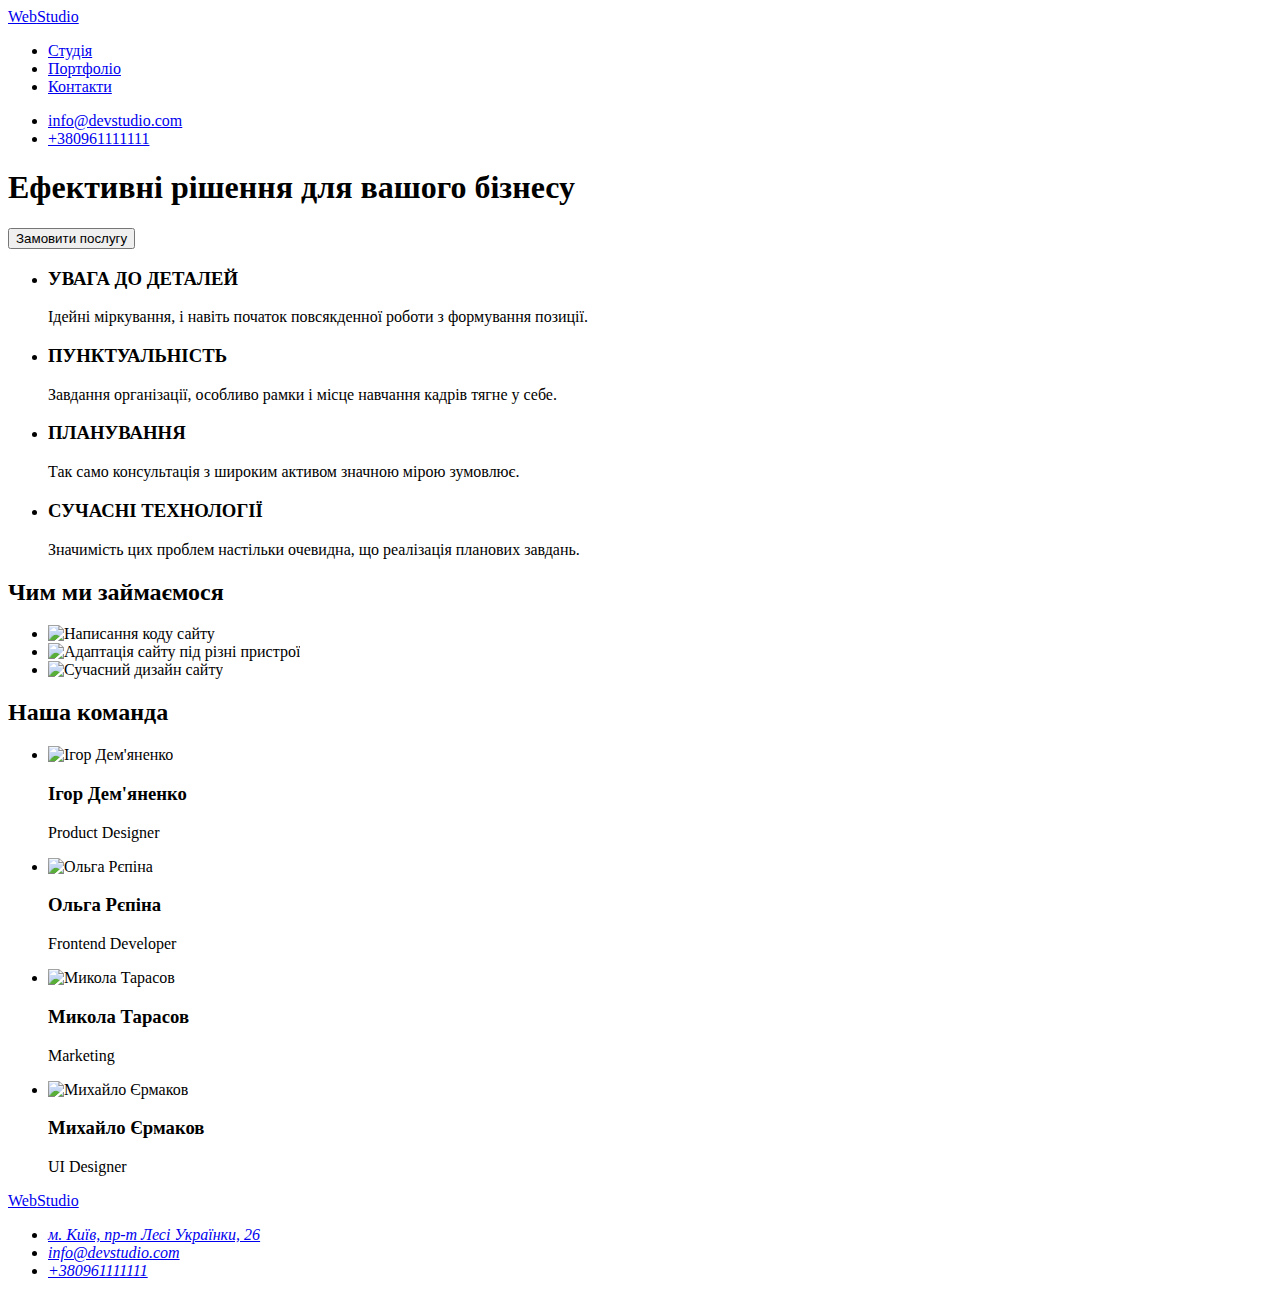
==== index.html @ fed39a5d "Add files via upload" ====
<!DOCTYPE html>
<html lang="uk">
<head>
    <meta charset="UTF-8">
    <meta http-equiv="X-UA-Compatible" content="IE=edge">
    <meta name="viewport" content="width=device-width, initial-scale=1.0">
    <link rel="preconnect" href="https://fonts.googleapis.com">
<link rel="preconnect" href="https://fonts.gstatic.com" crossorigin>
<link href="https://fonts.googleapis.com/css2?family=Raleway:wght@700&family=Roboto:wght@400;500;700;900&display=swap" rel="stylesheet">
    <title>Web Studio</title>
    <link rel="stylesheet" href="./css/styles.css">
</head>
<body>
    <header>
        <nav>
            <a class="logo" href="./index.html"><span class="web">Web</span>Studio</a>
            <ul>
                <li><a class="navigation" href="./index.html">Студія</a></li>
                <li><a class="navigation" href="./portfolio.html">Портфоліо</a></li>
                <li><a class="navigation" href="#">Контакти</a></li>
            </ul>
        </nav>
        <ul>
            <li><a class="contacts" href="mailto:info@devstudio.com">info@devstudio.com</a></li>
            <li><a class="contacts" href="tel:+380961111111">+380961111111</a></li>
        </ul>
    </header>
    <main>
        <section class="hero">
            <h1 class="hero-title">Ефективні рішення для вашого бізнесу</h1>
            <button type="button" class="hero-button">Замовити послугу</button>
        </section>
        <section>
            <ul class="advances-box">
                <li class="advances">
                    <h3 class="advances-title">УВАГА ДО ДЕТАЛЕЙ</h3>
                    <p class="advances-text">Ідейні міркування, і навіть початок повсякденної роботи з формування позиції.</p>
                </li>
                <li class="advances">
                    <h3 class="advances-title">ПУНКТУАЛЬНІСТЬ</h3>
                    <p class="advances-text">Завдання організації, особливо рамки і місце навчання кадрів тягне у себе.</p>
                </li>
                <li class="advances">
                    <h3 class="advances-title">ПЛАНУВАННЯ</h3>
                    <p class="advances-text">Так само консультація з широким активом значною мірою зумовлює.</p>
                </li>
                <li class="advances">
                    <h3 class="advances-title">СУЧАСНІ ТЕХНОЛОГІЇ</h3>
                    <p class="advances-text">Значимість цих проблем настільки очевидна, що реалізація планових завдань.</p>
                </li>
            </ul>
        </section>
        <section>
            <h2 class="section-title">Чим ми займаємося</h2>
            <ul class="image-box">
                <li class="section-image"><img width=370 src="./images/img1.jpg" alt="Написання коду сайту"></li>
                <li class="section-image"><img width=370 src="./images/img2.jpg" alt="Адаптація сайту під різні пристрої"></li>
                <li class="section-image"><img width=370 src="./images/img3.jpg" alt="Сучасний дизайн сайту"></li>
            </ul>
        </section>
        <section class="team">
            <h2 class="section-title">Наша команда</h2>
            <ul>
                <li class="team-cards">
                    <img class="team-image" src="./images/team_img1.jpg" alt="Ігор Дем'яненко">
                    <h3 class="name">Ігор Дем'яненко</h3>
                    <p class="post">Product Designer</p>
                </li>
                <li class="team-cards">
                    <img class="team-image" src="./images/team_img2.jpg" alt="Ольга Рєпіна">
                    <h3 class="name">Ольга Рєпіна</h3>
                    <p class="post">Frontend Developer</p>
                </li>
                <li class="team-cards">
                    <img class="team-image" src="./images/team_img3.jpg" alt="Микола Тарасов">
                    <h3 class="name">Микола Тарасов</h3>
                    <p class="post">Marketing</p>
                </li>
                <li class="team-cards">
                    <img class="team-image" src="./images/team_img4.jpg" alt="Михайло Єрмаков">
                    <h3 class="name">Михайло Єрмаков</h3>
                    <p class="post">UI Designer</p>
                </li>
            </ul>
        </section>
    </main>
    <footer>
        <a class="logo" href="./index.html"><span class="web">Web</span>Studio</a>
        <address>
            <ul>
                <li><a class="adress" target="_blank" href="https://www.google.com/maps/place/%D0%B1%D1%83%D0%BB.+%D0%9B%D0%B5%D1%81%D0%B8+%D0%A3%D0%BA%D1%80%D0%B0%D0%B8%D0%BD%D0%BA%D0%B8,+26,+%D0%9A%D0%B8%D0%B5%D0%B2,+02000/@50.4265807,30.5383858,17z/data=!3m1!4b1!4m5!3m4!1s0x40d4cf0e033ecbe9:0x57a4dffefec77da0!8m2!3d50.4265807!4d30.5383858">м. Київ, пр-т Лесі Українки, 26</a></li>
                <li><a class="contacts-footer" href="mailto:info@devstudio.com">info@devstudio.com</a></li>
                <li><a class="contacts-footer" href="tel:+380961111111">+380961111111</a></li>
            </ul>
        </address>
    </footer>
</body>
</html>
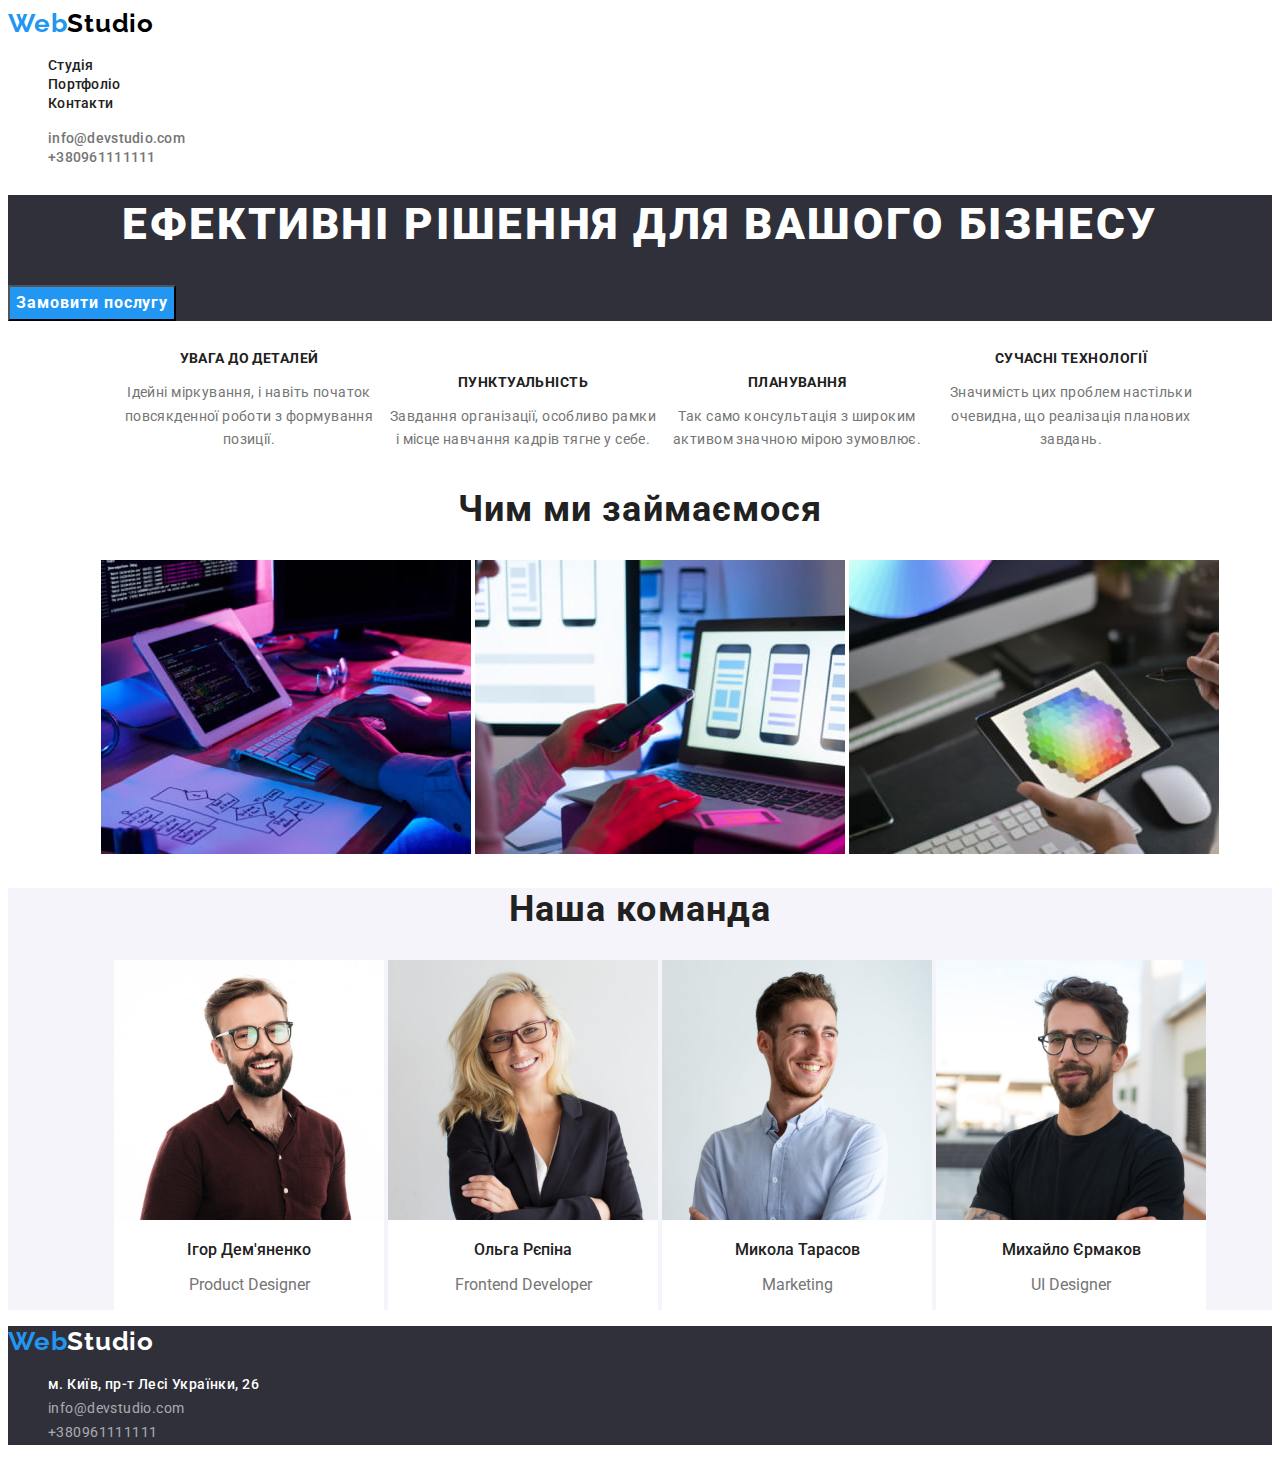
==== commit 18aaa5da: "2" ====
--- a/index.html
+++ b/index.html
@@ -85,7 +85,7 @@
         </section>
     </main>
     <footer>
-        <a class="logo" href="./index.html"><span class="web">Web</span>Studio</a>
+        <a class="logo-footer" href="./index.html"><span class="web">Web</span>Studio</a>
         <address>
             <ul>
                 <li><a class="adress" target="_blank" href="https://www.google.com/maps/place/%D0%B1%D1%83%D0%BB.+%D0%9B%D0%B5%D1%81%D0%B8+%D0%A3%D0%BA%D1%80%D0%B0%D0%B8%D0%BD%D0%BA%D0%B8,+26,+%D0%9A%D0%B8%D0%B5%D0%B2,+02000/@50.4265807,30.5383858,17z/data=!3m1!4b1!4m5!3m4!1s0x40d4cf0e033ecbe9:0x57a4dffefec77da0!8m2!3d50.4265807!4d30.5383858">м. Київ, пр-т Лесі Українки, 26</a></li>
--- a/css/styles.css
+++ b/css/styles.css
@@ -0,0 +1,195 @@
+
+:root {
+    --color-main: #212121;
+    --color-p: #757575;
+    --color-hover: #2196f3;
+    --color-active: #188ce8;
+    --color-studio: #000;
+    --color-background: #2f303a;
+    --color-hero: #fff;
+    --color-background-light: #f5f4fa;
+}
+body {
+    color: var(--color-main);
+    font-family: 'Roboto', sans-serif;
+}
+li {
+    list-style-type: none;
+}
+a {
+    text-decoration-line: none;
+}
+.logo {
+    color: var(--color-studio);
+    font-family: 'Raleway', sans-serif;
+    font-weight: 700;
+    font-size: 26px;
+    line-height: 1.19;
+    letter-spacing: 0.03em;
+}
+.web {
+    color: var(--color-hover);
+}
+.logo-footer {
+    color: var(--color-hero);
+    font-family: 'Raleway', sans-serif;
+    font-weight: 700;
+    font-size: 26px;
+    line-height: 1.19;
+    letter-spacing: 0.03em;
+}
+.navigation, .adress {
+    color: var(--color-main);
+    font-family: 'Roboto', sans-serif;
+    font-weight: 500;
+    font-size: 14px;
+    line-height: 1.14;
+    letter-spacing: 0.02em;
+}
+.contacts {
+    color: var(--color-p);
+    font-weight: 500;
+    font-size: 14px;
+    line-height: 1.14;
+    letter-spacing: 0.02em;
+
+
+}
+.navigation:hover {
+    color: var(--color-hover);
+}
+.contacts:hover {
+    color: var(--color-hover);
+}
+.hero {
+    background-color: var(--color-background);
+}
+.hero-title{
+    color: var(--color-hero);
+    font-size: 44px;
+    line-height: 1.36;
+    font-weight: 900;
+    text-align: center;
+    letter-spacing: 0.06em;
+    text-transform: uppercase;
+}
+.hero-button {
+    font-family: 'Roboto', sans-serif;
+    color: var(--color-hero);
+    font-weight: 700;
+    font-size: 16px;
+    letter-spacing: 0.06em;
+    line-height: 1.87;
+    background-color: var(--color-hover);
+}
+.hero-button:active {
+    background-color: var(--color-active);
+}
+.advances-box {
+    text-align: center;
+}
+.advances {
+    display: inline-block;
+    width: 270px;
+    height: 98px;
+}
+.advances-title {
+    font-weight: 700;
+    font-size: 14px;
+    line-height: 1.14;
+    letter-spacing: 0.03em;
+}
+.advances-text {
+    color: var(--color-p);
+    font-size: 14px;
+    line-height: 1.71;
+    letter-spacing: 0.03em;
+}
+.section-title {
+    font-weight: 700;
+    font-size: 36px;
+    line-height: 1.17;
+    text-align: center;
+    letter-spacing: 0.03em;
+}
+.image-box {
+    text-align: center;
+}
+.section-image {
+    display: inline-block;
+}
+.team {
+    background-color: var(--color-background-light);
+    text-align: center;
+}
+.team-cards {
+    display: inline-block;
+    background-color: var(--color-hero);
+}
+.team-image {
+    width: 270px;
+}
+.name {
+    font-weight: 500;
+    font-size: 16px;
+    line-height: 1.19;
+}
+.post {
+    color: var(--color-p);
+    font-size: 16px;
+    line-height: 1.19;
+}
+footer {
+    background-color: var(--color-background);
+}
+.adress {
+    color: var(--color-hero);
+    font-size: 14px;
+    line-height: 1.71;
+    letter-spacing: 0.03em;
+    font-style: normal;
+}
+.contacts-footer {
+    color: rgba(255, 255, 255, 0.6);
+    font-style: normal;
+    font-family: 'Roboto', sans-serif;
+    font-size: 14px;
+    line-height: 1.71;
+    letter-spacing: 0.03em;
+}
+.filter {
+    color: var(--color-main);
+    background: var(--color-background-light);
+    font-family: 'Roboto', sans-serif;
+    font-weight: 500;
+    font-size: 16px;
+    line-height: 1.63;
+    text-align: center;
+    letter-spacing: 0.03em;
+    border-color: var(--color-background-light);
+    border-radius: 4px;
+    border-style: none;
+}
+.filter:active {
+    color: var(--color-hero);
+    background-color: var(--color-hover);
+}
+.filter:focus {
+    color: var(--color-hero);
+    background-color: var(--color-hover);
+}
+.filter:hover {
+    color: var(--color-hero);
+    background-color: var(--color-hover);
+}
+.project-name {
+    font-size: 18px;
+    line-height: 2;
+    letter-spacing: 0.06em;
+}
+.project-type {
+    color: var(--color-p);
+    font-size: 16px;
+    line-height: 1.88;
+    letter-spacing: 0.03em;
+}